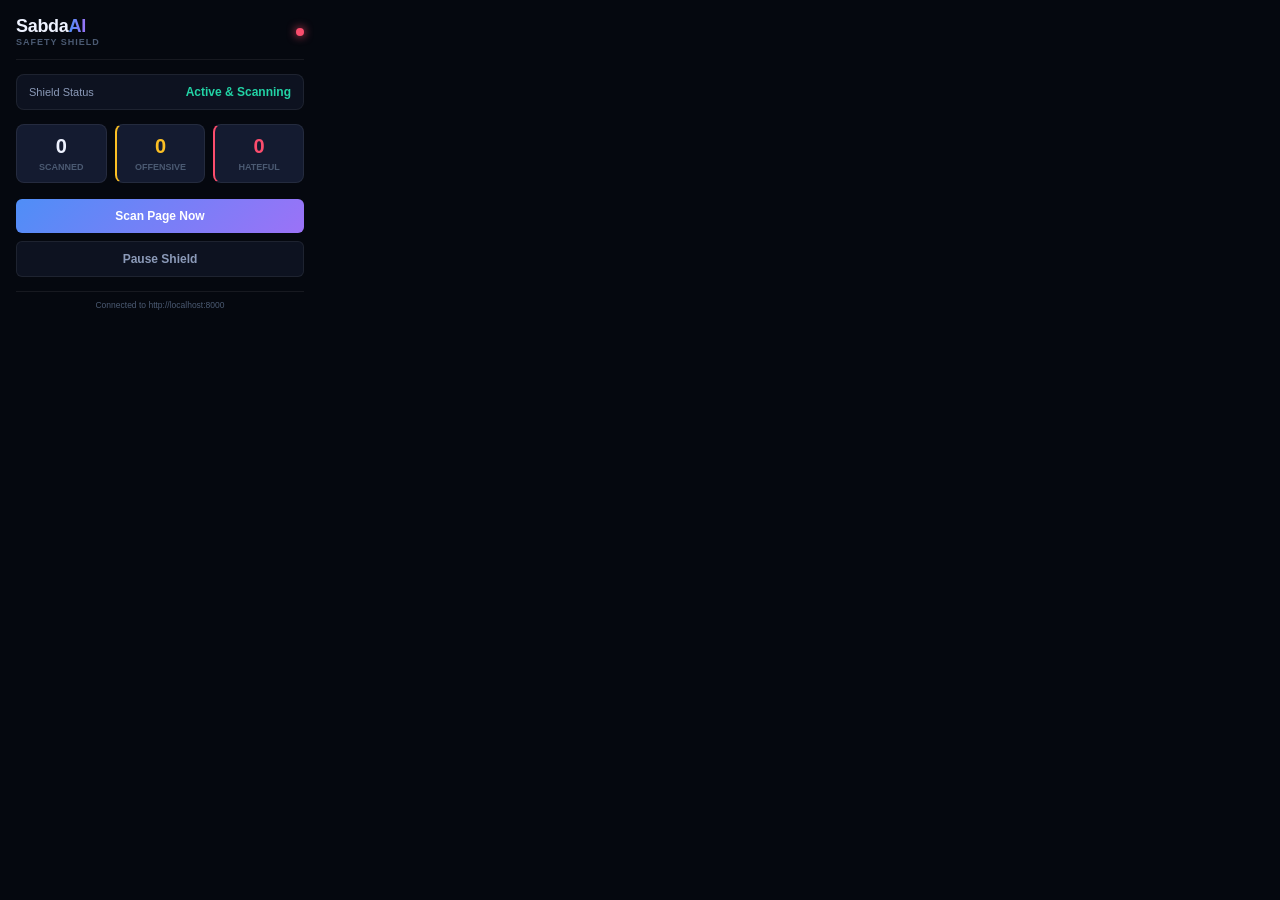
==== extension/popup.html @ dc3a6ff2 "feat: added live feed scan filters, blur and when we click in that blur show clean suggestion box, t" ====
<!DOCTYPE html>
<html lang="en">
<head>
    <meta charset="UTF-8">
    <meta name="viewport" content="width=device-width, initial-scale=1.0">
    <title>SabdaAI extension</title>
    <link rel="stylesheet" href="popup.css">
</head>
<body>
    <header class="header">
        <div class="brand">
            <span class="brand-name">Sabda<span class="ai">AI</span></span>
            <span class="brand-sub">Safety Shield</span>
        </div>
        <div id="status-dot" class="dot offline"></div>
    </header>

    <main class="main">
        <div class="status-box">
            <div class="status-lbl">Shield Status</div>
            <div class="status-val" id="shield-status">Active & Scanning</div>
        </div>

        <div class="stats-grid">
            <div class="stat-card">
                <span class="stat-num" id="stat-scanned">0</span>
                <span class="stat-lbl">Scanned</span>
            </div>
            <div class="stat-card offensive">
                <span class="stat-num" id="stat-offensive">0</span>
                <span class="stat-lbl">Offensive</span>
            </div>
            <div class="stat-card hateful">
                <span class="stat-num" id="stat-hateful">0</span>
                <span class="stat-lbl">Hateful</span>
            </div>
        </div>

        <div class="actions">
            <button id="scan-btn" class="btn-action">Scan Page Now</button>
            <button id="toggle-shield-btn" class="btn-action secondary">Pause Shield</button>
        </div>
    </main>

    <footer class="footer">
        Connected to http://localhost:8000
    </footer>

    <script src="popup.js"></script>
</body>
</html>
---- extension/popup.css ----
:root {
    --bg: #05080f;
    --surface-1: #0d1220;
    --surface-2: #141b30;
    --border: rgba(255, 255, 255, 0.07);
    
    --green: #22d3a5;
    --amber: #fbbf24;
    --red: #fb4d6d;
    --blue: #4f8ef7;
    --purple: #9b72f7;
    
    --text: #eef2ff;
    --text-2: #8b9ab8;
    --text-3: #4b5a72;
}

* {
    box-sizing: border-box;
    margin: 0;
    padding: 0;
}

body {
    width: 320px;
    background: var(--bg);
    color: var(--text);
    font-family: -apple-system, BlinkMacSystemFont, "Segoe UI", Roboto, Helvetica, Arial, sans-serif;
    padding: 16px;
    border-radius: 12px;
}

.header {
    display: flex;
    justify-content: space-between;
    align-items: center;
    border-bottom: 1px solid var(--border);
    padding-bottom: 12px;
    margin-bottom: 14px;
}

.brand {
    display: flex;
    flex-direction: column;
}

.brand-name {
    font-size: 18px;
    font-weight: 800;
    letter-spacing: -0.3px;
}

.brand-name .ai {
    background: linear-gradient(90deg, var(--blue), var(--purple));
    -webkit-background-clip: text;
    -webkit-text-fill-color: transparent;
}

.brand-sub {
    font-size: 9px;
    color: var(--text-3);
    text-transform: uppercase;
    letter-spacing: 1px;
    font-weight: 600;
}

.dot {
    width: 8px;
    height: 8px;
    border-radius: 50%;
    background: var(--text-3);
}

.dot.live {
    background: var(--green);
    box-shadow: 0 0 10px var(--green);
}

.dot.offline {
    background: var(--red);
    box-shadow: 0 0 10px var(--red);
}

.status-box {
    background: var(--surface-1);
    border: 1px solid var(--border);
    border-radius: 8px;
    padding: 10px 12px;
    display: flex;
    justify-content: space-between;
    align-items: center;
    margin-bottom: 14px;
}

.status-lbl {
    font-size: 11px;
    color: var(--text-2);
    font-weight: 500;
}

.status-val {
    font-size: 12px;
    font-weight: 600;
    color: var(--green);
}

.stats-grid {
    display: grid;
    grid-template-columns: repeat(3, 1fr);
    gap: 8px;
    margin-bottom: 16px;
}

.stat-card {
    background: var(--surface-2);
    border: 1px solid var(--border);
    border-radius: 8px;
    padding: 10px 4px;
    text-align: center;
    display: flex;
    flex-direction: column;
    gap: 4px;
}

.stat-num {
    font-size: 20px;
    font-weight: 800;
    color: var(--text);
}

.stat-lbl {
    font-size: 9px;
    color: var(--text-3);
    font-weight: 600;
    text-transform: uppercase;
}

.stat-card.offensive {
    border-left: 2px solid var(--amber);
}
.stat-card.offensive .stat-num {
    color: var(--amber);
}

.stat-card.hateful {
    border-left: 2px solid var(--red);
}
.stat-card.hateful .stat-num {
    color: var(--red);
}

.actions {
    display: flex;
    flex-direction: column;
    gap: 8px;
}

.btn-action {
    width: 100%;
    padding: 10px;
    background: linear-gradient(135deg, var(--blue) 0%, var(--purple) 100%);
    border: none;
    border-radius: 6px;
    color: #fff;
    font-weight: 600;
    font-size: 12px;
    cursor: pointer;
    transition: transform 0.2s, box-shadow 0.2s;
    outline: none;
}

.btn-action:hover {
    transform: translateY(-1px);
    box-shadow: 0 4px 12px rgba(79, 142, 247, 0.3);
}

.btn-action.secondary {
    background: var(--surface-1);
    border: 1px solid var(--border);
    color: var(--text-2);
}

.btn-action.secondary:hover {
    background: var(--surface-2);
    color: var(--text);
    box-shadow: none;
}

.footer {
    font-size: 8.5px;
    color: var(--text-3);
    text-align: center;
    margin-top: 14px;
    border-top: 1px solid var(--border);
    padding-top: 8px;
}
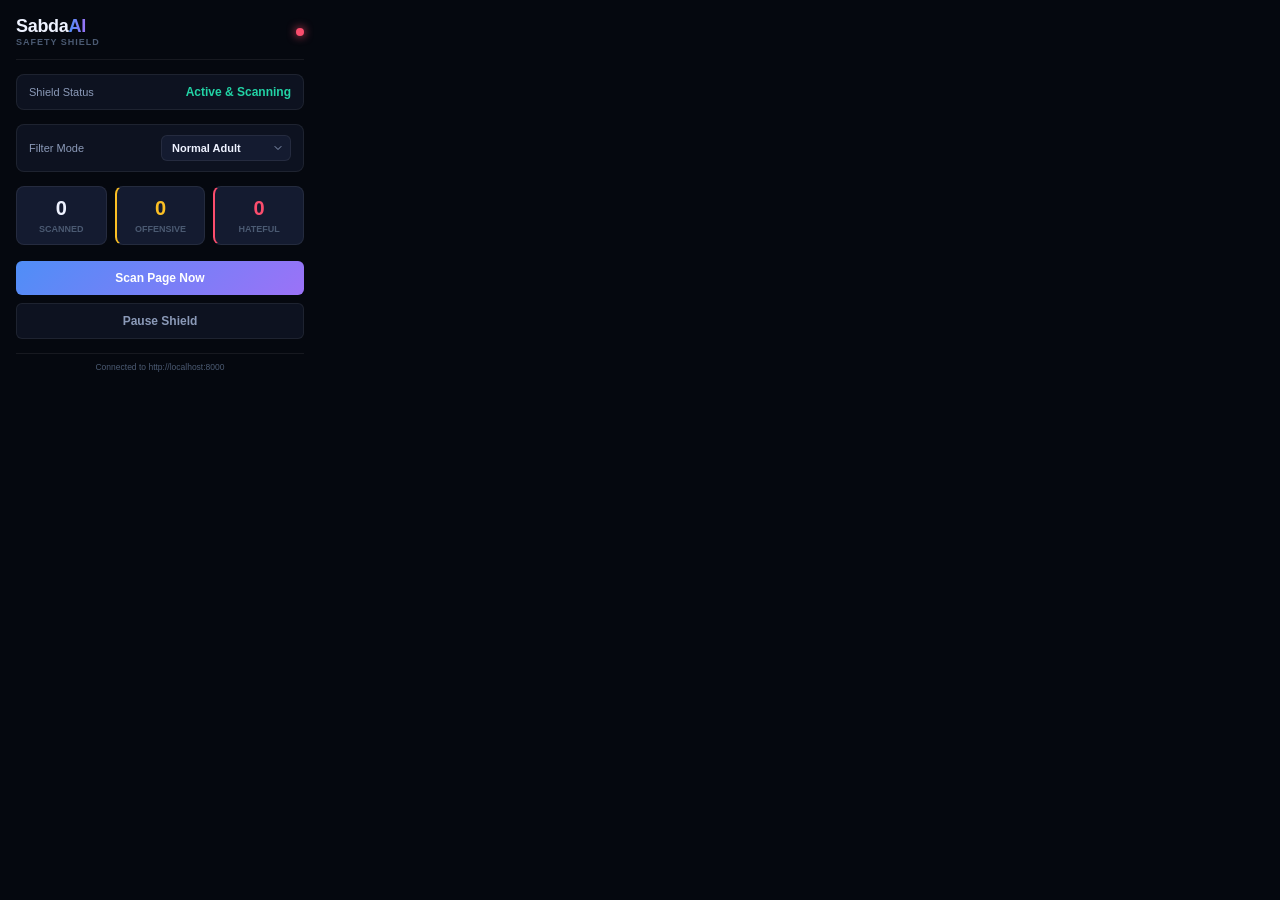
==== commit 8de997cf: "feat: Add Normal Adult and Parental filtering modes with click-to-reveal restriction" ====
--- a/extension/popup.html
+++ b/extension/popup.html
@@ -19,6 +19,16 @@
         <div class="status-box">
             <div class="status-lbl">Shield Status</div>
             <div class="status-val" id="shield-status">Active & Scanning</div>
+        </div>
+
+        <div class="status-box mode-box">
+            <div class="status-lbl">Filter Mode</div>
+            <div class="mode-select-wrap">
+                <select id="filter-mode" class="mode-select">
+                    <option value="adult">Normal Adult</option>
+                    <option value="parental">Parental</option>
+                </select>
+            </div>
         </div>
 
         <div class="stats-grid">
--- a/extension/popup.css
+++ b/extension/popup.css
@@ -104,6 +104,45 @@
     color: var(--green);
 }
 
+.mode-box {
+    margin-bottom: 14px;
+    display: flex;
+    justify-content: space-between;
+    align-items: center;
+}
+
+.mode-select-wrap {
+    position: relative;
+    width: 130px;
+}
+
+.mode-select {
+    width: 100%;
+    background: var(--surface-2);
+    border: 1px solid var(--border);
+    color: var(--text);
+    padding: 6px 24px 6px 10px;
+    border-radius: 6px;
+    font-size: 11px;
+    font-weight: 600;
+    outline: none;
+    cursor: pointer;
+    appearance: none;
+    background-image: url("data:image/svg+xml;utf8,<svg xmlns='http://www.w3.org/2000/svg' width='24' height='24' viewBox='0 0 24 24' fill='none' stroke='%238b9ab8' stroke-width='2' stroke-linecap='round' stroke-linejoin='round'><polyline points='6 9 12 15 18 9'></polyline></svg>");
+    background-repeat: no-repeat;
+    background-position: right 6px center;
+    background-size: 12px;
+    transition: border-color 0.2s;
+}
+
+.mode-select:hover {
+    border-color: rgba(255, 255, 255, 0.15);
+}
+
+.mode-select:focus {
+    border-color: var(--blue);
+}
+
 .stats-grid {
     display: grid;
     grid-template-columns: repeat(3, 1fr);
